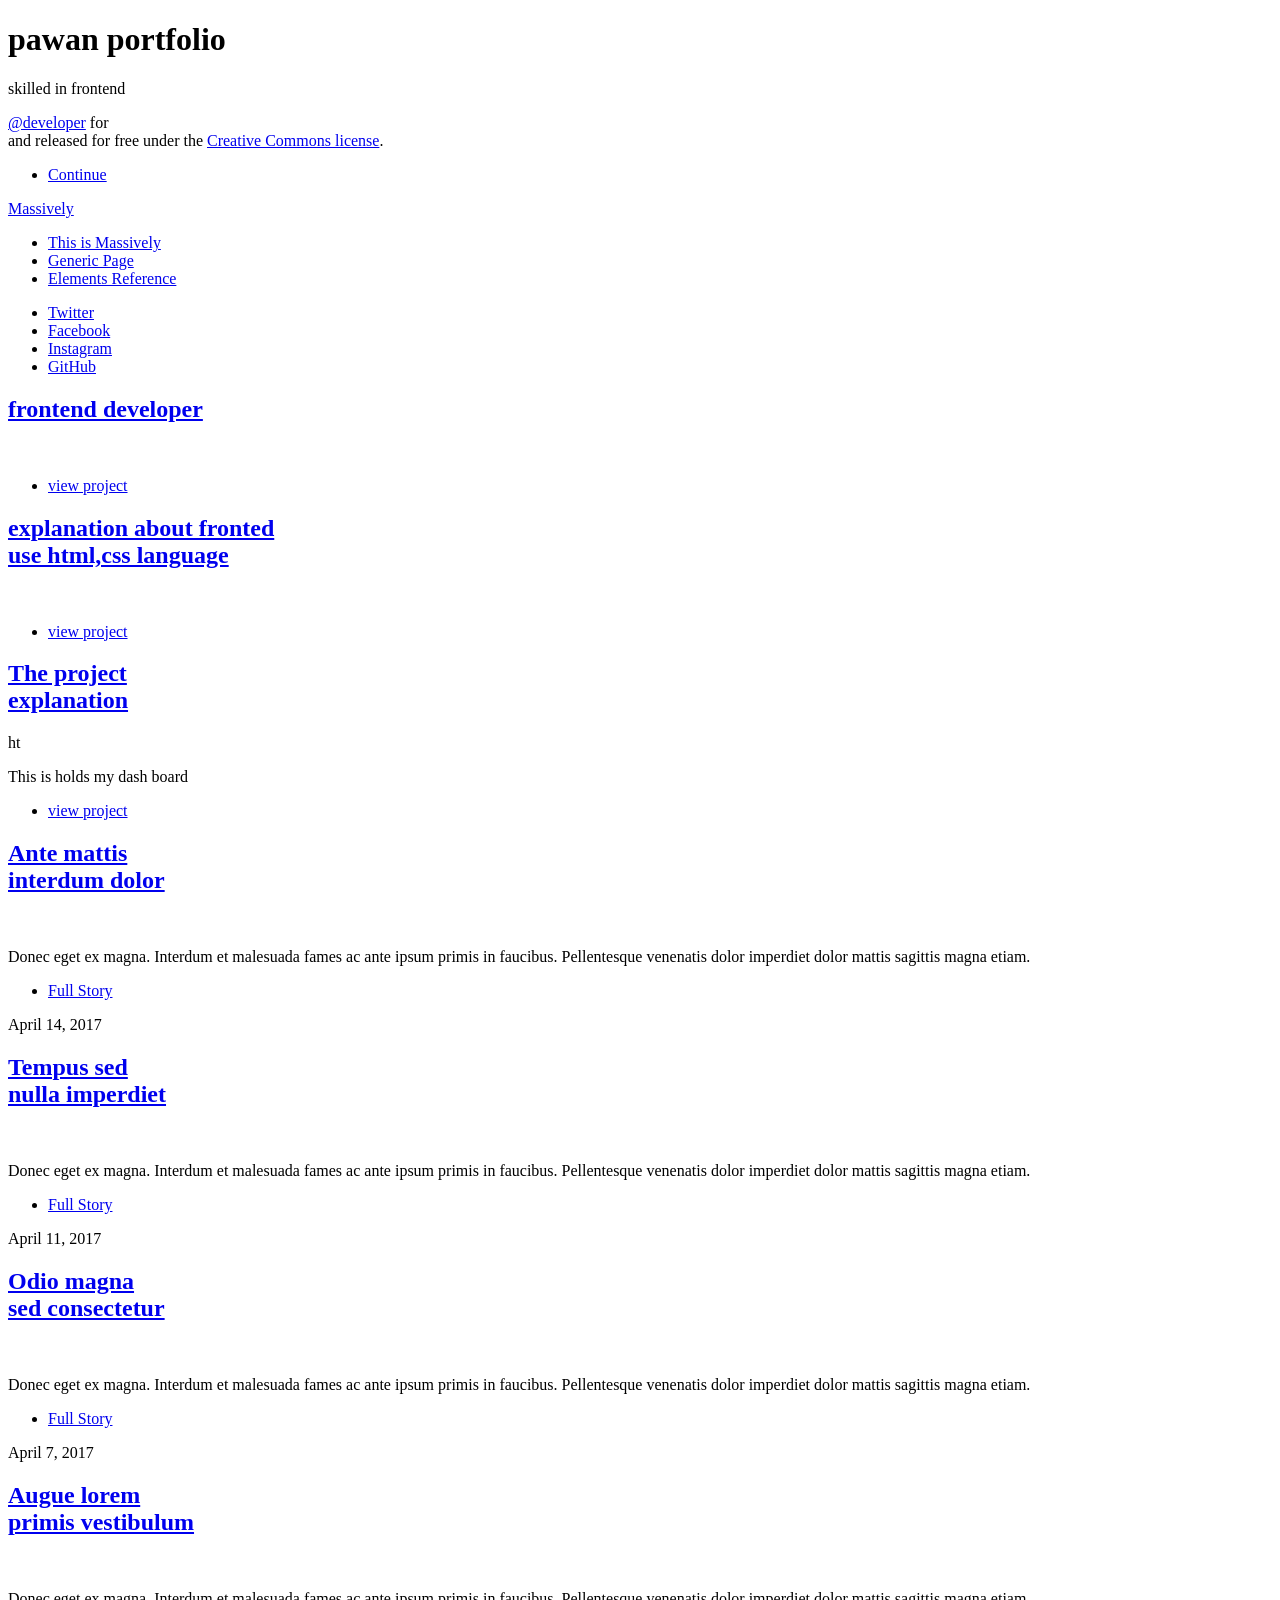
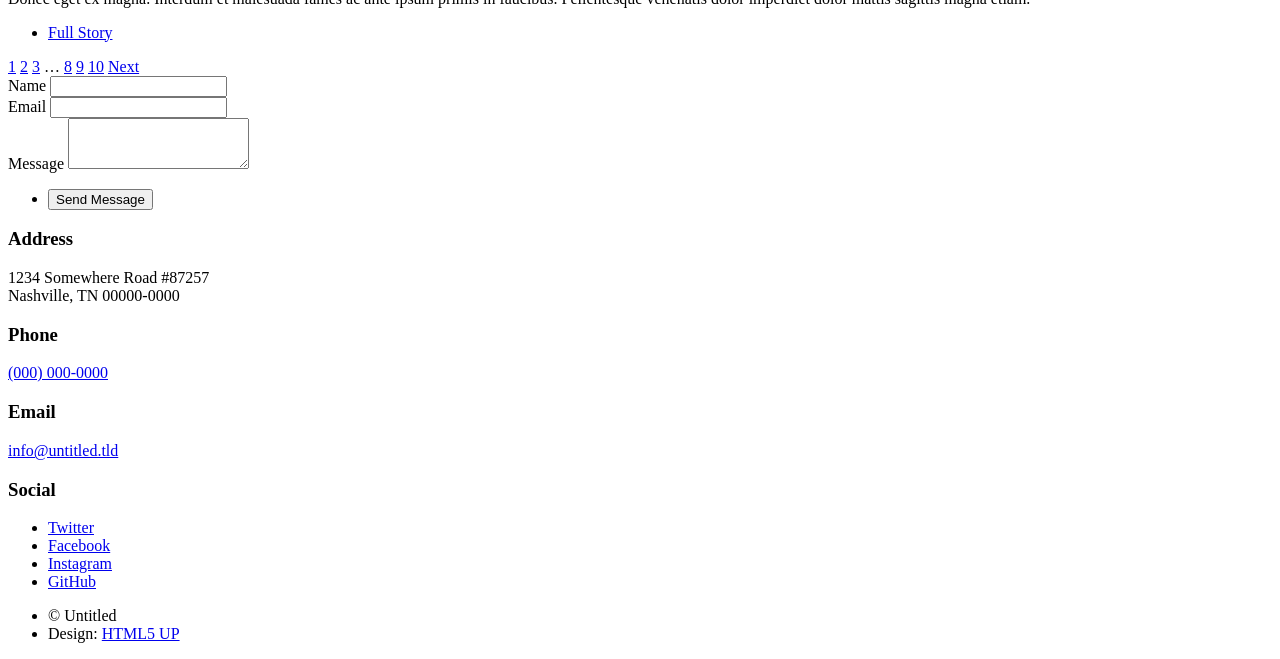
==== index.html @ 5cae9a3c "Add files via upload" ====
<!DOCTYPE HTML>
<!--
	Massively by HTML5 UP
	html5up.net | @ajlkn
	Free for personal and commercial use under the CCA 3.0 license (html5up.net/license)
-->
<html>
	<head>
		<title>pawan portfolio</title>
		<meta charset="utf-8" />
		<meta name="viewport" content="width=device-width, initial-scale=1, user-scalable=no" />
		<link rel="stylesheet" href="assets/css/main.css" />
		<noscript><link rel="stylesheet" href="assets/css/noscript.css" /></noscript>
	</head>
	<body class="is-preload">

		<!-- Wrapper -->
			<div id="wrapper" class="fade-in">

				<!-- Intro -->
					<div id="intro">
						<h1> pawan portfolio<br />
						</h1>
						<p> skilled in frontend</p><a href="https://twitter.com/ajlkn">@developer</a> for </a><br />
						and released for free under the <a href="https://html5up.net/license">Creative Commons license</a>.</p>
						<ul class="actions">
							<li><a href="#header" class="button icon solid solo fa-arrow-down scrolly">Continue</a></li>
						</ul>
					</div>

				<!-- Header -->
					<header id="header">
						<a href="index.html" class="logo">Massively</a>
					</header>

				<!-- Nav -->
					<nav id="nav">
						<ul class="links">
							<li class="active"><a href="index.html">This is Massively</a></li>
							<li><a href="generic.html">Generic Page</a></li>
							<li><a href="elements.html">Elements Reference</a></li>
						</ul>
						<ul class="icons">
							<li><a href="#" class="icon brands fa-twitter"><span class="label">Twitter</span></a></li>
							<li><a href="#" class="icon brands fa-facebook-f"><span class="label">Facebook</span></a></li>
							<li><a href="#" class="icon brands fa-instagram"><span class="label">Instagram</span></a></li>
							<li><a href="#" class="icon brands fa-github"><span class="label">GitHub</span></a></li>
						</ul>
					</nav>

				<!-- Main -->
					<div id="main">

						<!-- Featured Post -->
							<article class="post featured">
								<header class="major">

									<h2><a href="https://github.com/27pawan"> frontend developer<br />
								</a></h2>
									<p></p>
								</header>
								<a href="https://github.com/27pawan" class="image main"><img src="images/pic01.jpg" alt="" /></a>
								<ul class="actions special">
									<li><a href="https://github.com/27pawan" class="button large"> view project</a></li>
								</ul>
							</article>

						<!-- Posts -->
							<section class="posts">
								<article>
									<header>
										
										<h2><a href="https://github.com/27pawan/portfolio.git">explanation about fronted <br />
								      use html,css language</a></h2>
									</header>
									<a href="https://github.com/27pawan/portfolio.git" class="image fit"><img src="images/pic02.jpg" alt="" /></a>
									<p></p>
									<ul class="actions special">
										<li><a href="https://github.com/27pawan/portfolio.git" class="button">view project</a></li>
									</ul>
								</article>
								<article>
									<header>
										
										<h2><a href="https://github.com/27pawan/portfolio.git">The project<br />
										explanation</a></h2>
									</header>ht
									<a href="https://github.com/27pawan/portfolio.git" class="image fit"><img src="images/pic03.jpg" alt="" /></a>
									<p> This is holds my dash board</p>
									<ul class="actions special">
										<li><a href="https://github.com/27pawan/portfolio.git" class="button">view project</a></li>
									</ul>
								</article>
								<article>
									<header>
										
										<h2><a href="https://github.com/27pawan/portfolio.git">Ante mattis<br />
										interdum dolor</a></h2>
									</header>
									<a href="#" class="image fit"><img src="images/pic04.jpg" alt="" /></a>
									<p>Donec eget ex magna. Interdum et malesuada fames ac ante ipsum primis in faucibus. Pellentesque venenatis dolor imperdiet dolor mattis sagittis magna etiam.</p>
									<ul class="actions special">
										<li><a href="#" class="button">Full Story</a></li>
									</ul>
								</article>
								<article>
									<header>
										<span class="date">April 14, 2017</span>
										<h2><a href="#">Tempus sed<br />
										nulla imperdiet</a></h2>
									</header>
									<a href="#" class="image fit"><img src="images/pic05.jpg" alt="" /></a>
									<p>Donec eget ex magna. Interdum et malesuada fames ac ante ipsum primis in faucibus. Pellentesque venenatis dolor imperdiet dolor mattis sagittis magna etiam.</p>
									<ul class="actions special">
										<li><a href="#" class="button">Full Story</a></li>
									</ul>
								</article>
								<article>
									<header>
										<span class="date">April 11, 2017</span>
										<h2><a href="#">Odio magna<br />
										sed consectetur</a></h2>
									</header>
									<a href="#" class="image fit"><img src="images/pic06.jpg" alt="" /></a>
									<p>Donec eget ex magna. Interdum et malesuada fames ac ante ipsum primis in faucibus. Pellentesque venenatis dolor imperdiet dolor mattis sagittis magna etiam.</p>
									<ul class="actions special">
										<li><a href="#" class="button">Full Story</a></li>
									</ul>
								</article>
								<article>
									<header>
										<span class="date">April 7, 2017</span>
										<h2><a href="#">Augue lorem<br />
										primis vestibulum</a></h2>
									</header>
									<a href="#" class="image fit"><img src="images/pic07.jpg" alt="" /></a>
									<p>Donec eget ex magna. Interdum et malesuada fames ac ante ipsum primis in faucibus. Pellentesque venenatis dolor imperdiet dolor mattis sagittis magna etiam.</p>
									<ul class="actions special">
										<li><a href="#" class="button">Full Story</a></li>
									</ul>
								</article>
							</section>

						<!-- Footer -->
							<footer>
								<div class="pagination">
									<!--<a href="#" class="previous">Prev</a>-->
									<a href="#" class="page active">1</a>
									<a href="#" class="page">2</a>
									<a href="#" class="page">3</a>
									<span class="extra">&hellip;</span>
									<a href="#" class="page">8</a>
									<a href="#" class="page">9</a>
									<a href="#" class="page">10</a>
									<a href="#" class="next">Next</a>
								</div>
							</footer>

					</div>

				<!-- Footer -->
					<footer id="footer">
						<section>
							<form method="post" action="#">
								<div class="fields">
									<div class="field">
										<label for="name">Name</label>
										<input type="text" name="name" id="name" />
									</div>
									<div class="field">
										<label for="email">Email</label>
										<input type="text" name="email" id="email" />
									</div>
									<div class="field">
										<label for="message">Message</label>
										<textarea name="message" id="message" rows="3"></textarea>
									</div>
								</div>
								<ul class="actions">
									<li><input type="submit" value="Send Message" /></li>
								</ul>
							</form>
						</section>
						<section class="split contact">
							<section class="alt">
								<h3>Address</h3>
								<p>1234 Somewhere Road #87257<br />
								Nashville, TN 00000-0000</p>
							</section>
							<section>
								<h3>Phone</h3>
								<p><a href="#">(000) 000-0000</a></p>
							</section>
							<section>
								<h3>Email</h3>
								<p><a href="#">info@untitled.tld</a></p>
							</section>
							<section>
								<h3>Social</h3>
								<ul class="icons alt">
									<li><a href="#" class="icon brands alt fa-twitter"><span class="label">Twitter</span></a></li>
									<li><a href="#" class="icon brands alt fa-facebook-f"><span class="label">Facebook</span></a></li>
									<li><a href="#" class="icon brands alt fa-instagram"><span class="label">Instagram</span></a></li>
									<li><a href="#" class="icon brands alt fa-github"><span class="label">GitHub</span></a></li>
								</ul>
							</section>
						</section>
					</footer>

				<!-- Copyright -->
					<div id="copyright">
						<ul><li>&copy; Untitled</li><li>Design: <a href="https://html5up.net">HTML5 UP</a></li></ul>
					</div>

			</div>

		<!-- Scripts -->
			<script src="assets/js/jquery.min.js"></script>
			<script src="assets/js/jquery.scrollex.min.js"></script>
			<script src="assets/js/jquery.scrolly.min.js"></script>
			<script src="assets/js/browser.min.js"></script>
			<script src="assets/js/breakpoints.min.js"></script>
			<script src="assets/js/util.js"></script>
			<script src="assets/js/main.js"></script>

	</body>
</html>
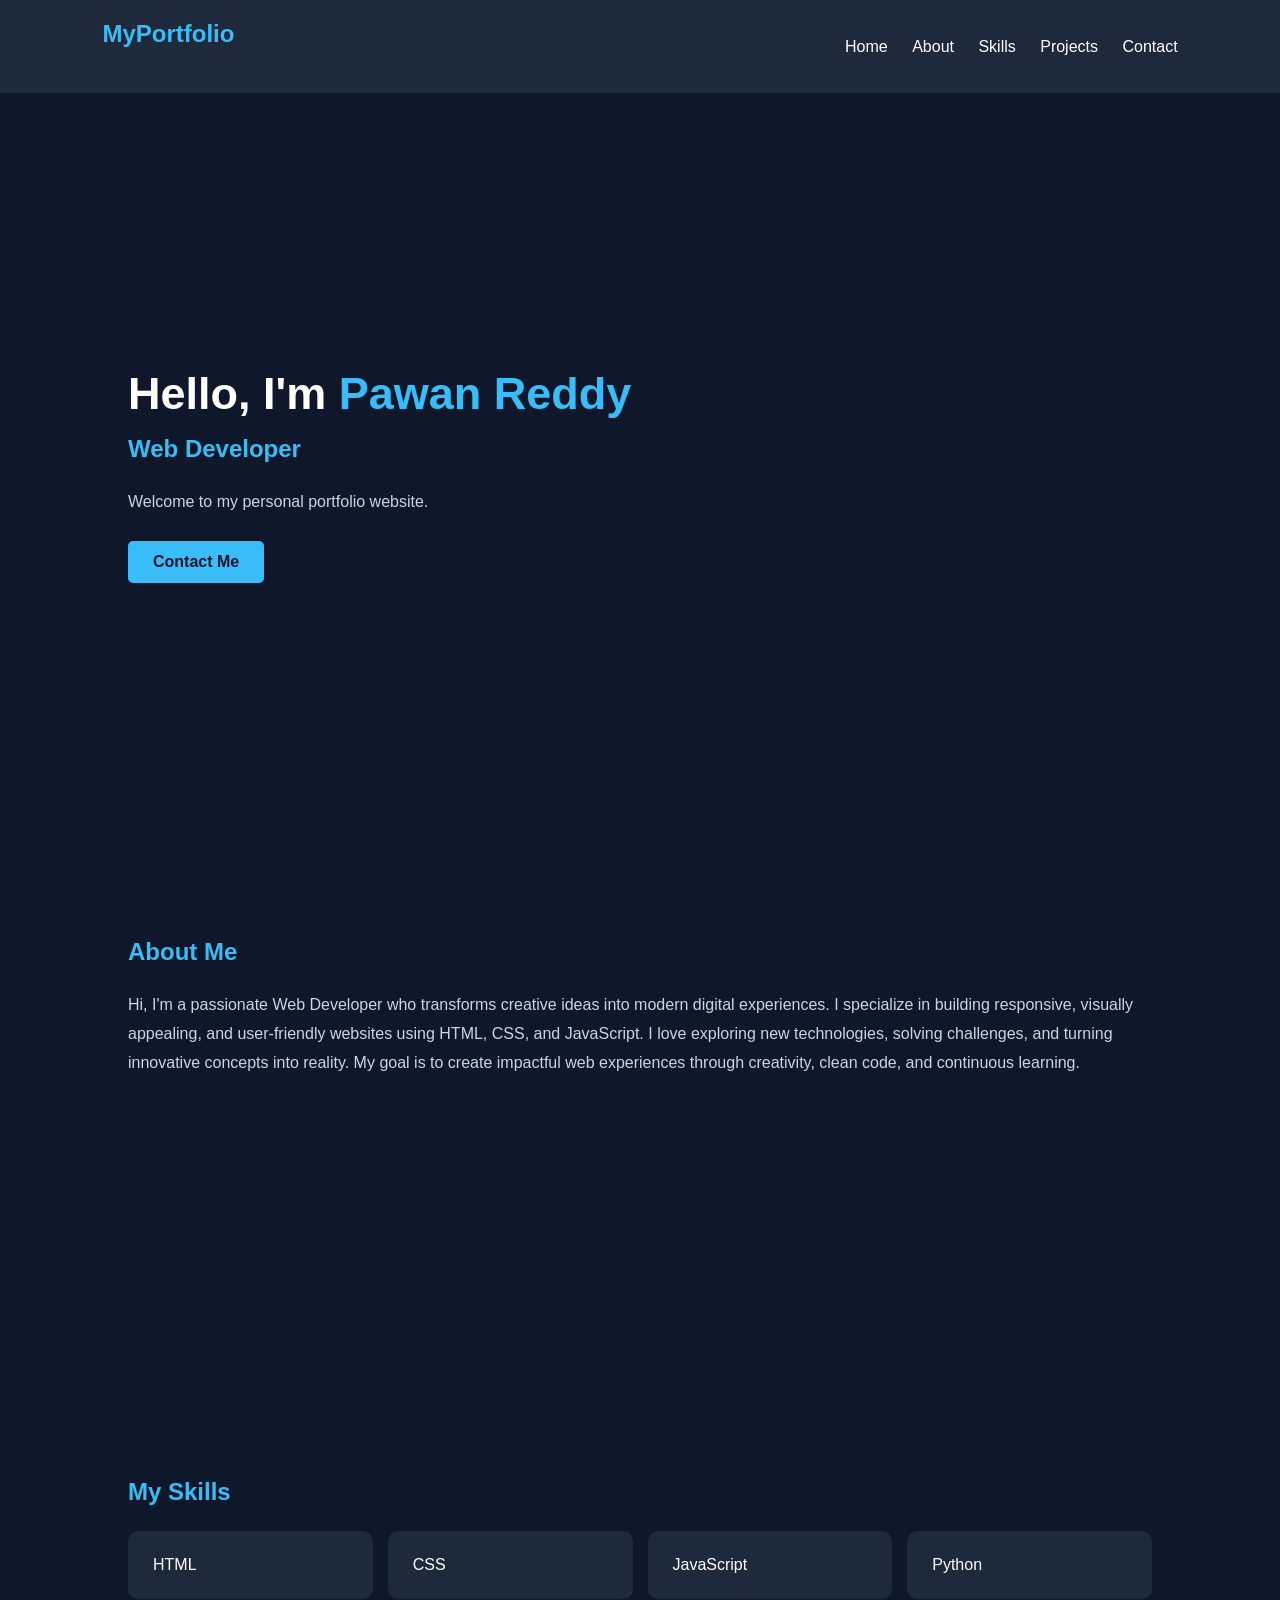
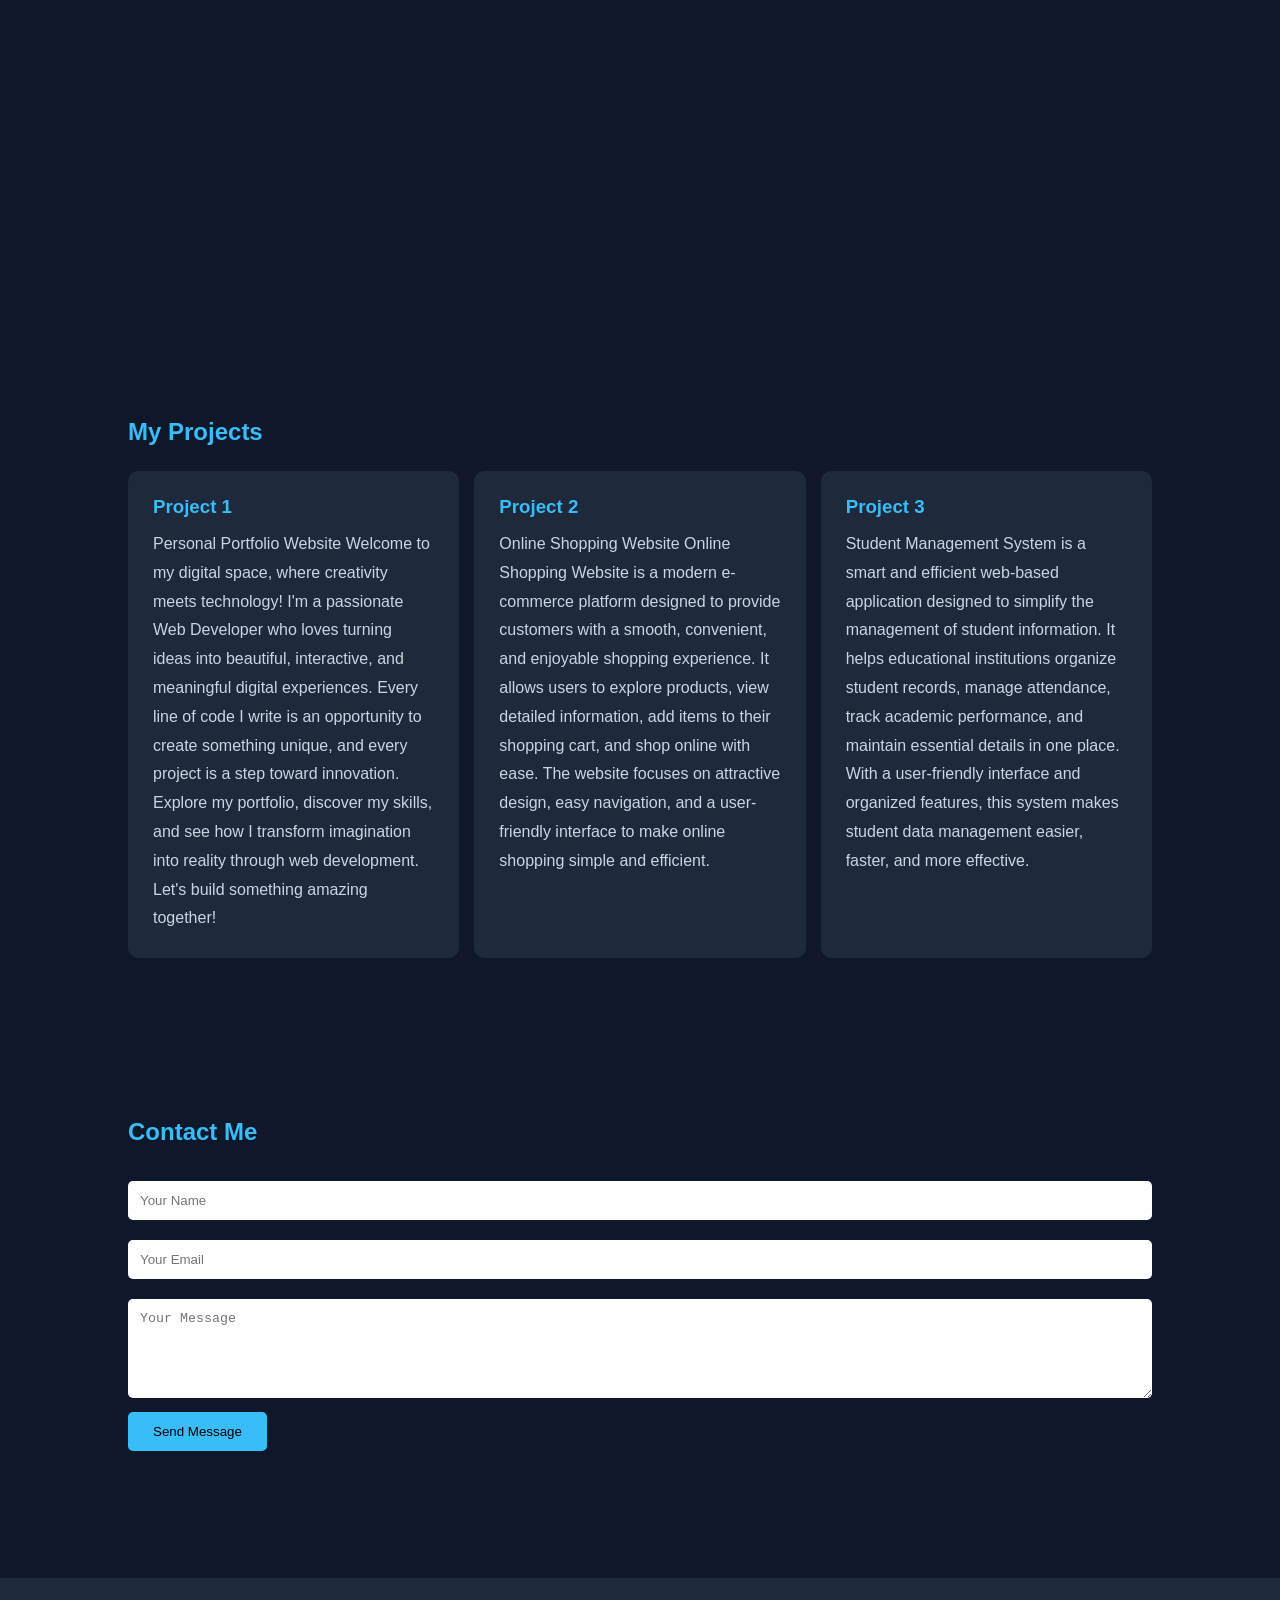
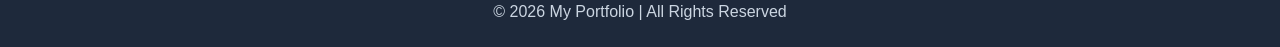
==== commit ea06a762: "Add files via upload" ====
--- a/index.html
+++ b/index.html
@@ -1,227 +1,243 @@
-<!DOCTYPE HTML>
-<!--
-	Massively by HTML5 UP
-	html5up.net | @ajlkn
-	Free for personal and commercial use under the CCA 3.0 license (html5up.net/license)
--->
-<html>
-	<head>
-		<title>pawan portfolio</title>
-		<meta charset="utf-8" />
-		<meta name="viewport" content="width=device-width, initial-scale=1, user-scalable=no" />
-		<link rel="stylesheet" href="assets/css/main.css" />
-		<noscript><link rel="stylesheet" href="assets/css/noscript.css" /></noscript>
-	</head>
-	<body class="is-preload">
-
-		<!-- Wrapper -->
-			<div id="wrapper" class="fade-in">
-
-				<!-- Intro -->
-					<div id="intro">
-						<h1> pawan portfolio<br />
-						</h1>
-						<p> skilled in frontend</p><a href="https://twitter.com/ajlkn">@developer</a> for </a><br />
-						and released for free under the <a href="https://html5up.net/license">Creative Commons license</a>.</p>
-						<ul class="actions">
-							<li><a href="#header" class="button icon solid solo fa-arrow-down scrolly">Continue</a></li>
-						</ul>
-					</div>
-
-				<!-- Header -->
-					<header id="header">
-						<a href="index.html" class="logo">Massively</a>
-					</header>
-
-				<!-- Nav -->
-					<nav id="nav">
-						<ul class="links">
-							<li class="active"><a href="index.html">This is Massively</a></li>
-							<li><a href="generic.html">Generic Page</a></li>
-							<li><a href="elements.html">Elements Reference</a></li>
-						</ul>
-						<ul class="icons">
-							<li><a href="#" class="icon brands fa-twitter"><span class="label">Twitter</span></a></li>
-							<li><a href="#" class="icon brands fa-facebook-f"><span class="label">Facebook</span></a></li>
-							<li><a href="#" class="icon brands fa-instagram"><span class="label">Instagram</span></a></li>
-							<li><a href="#" class="icon brands fa-github"><span class="label">GitHub</span></a></li>
-						</ul>
-					</nav>
-
-				<!-- Main -->
-					<div id="main">
-
-						<!-- Featured Post -->
-							<article class="post featured">
-								<header class="major">
-
-									<h2><a href="https://github.com/27pawan"> frontend developer<br />
-								</a></h2>
-									<p></p>
-								</header>
-								<a href="https://github.com/27pawan" class="image main"><img src="images/pic01.jpg" alt="" /></a>
-								<ul class="actions special">
-									<li><a href="https://github.com/27pawan" class="button large"> view project</a></li>
-								</ul>
-							</article>
-
-						<!-- Posts -->
-							<section class="posts">
-								<article>
-									<header>
-										
-										<h2><a href="https://github.com/27pawan/portfolio.git">explanation about fronted <br />
-								      use html,css language</a></h2>
-									</header>
-									<a href="https://github.com/27pawan/portfolio.git" class="image fit"><img src="images/pic02.jpg" alt="" /></a>
-									<p></p>
-									<ul class="actions special">
-										<li><a href="https://github.com/27pawan/portfolio.git" class="button">view project</a></li>
-									</ul>
-								</article>
-								<article>
-									<header>
-										
-										<h2><a href="https://github.com/27pawan/portfolio.git">The project<br />
-										explanation</a></h2>
-									</header>ht
-									<a href="https://github.com/27pawan/portfolio.git" class="image fit"><img src="images/pic03.jpg" alt="" /></a>
-									<p> This is holds my dash board</p>
-									<ul class="actions special">
-										<li><a href="https://github.com/27pawan/portfolio.git" class="button">view project</a></li>
-									</ul>
-								</article>
-								<article>
-									<header>
-										
-										<h2><a href="https://github.com/27pawan/portfolio.git">Ante mattis<br />
-										interdum dolor</a></h2>
-									</header>
-									<a href="#" class="image fit"><img src="images/pic04.jpg" alt="" /></a>
-									<p>Donec eget ex magna. Interdum et malesuada fames ac ante ipsum primis in faucibus. Pellentesque venenatis dolor imperdiet dolor mattis sagittis magna etiam.</p>
-									<ul class="actions special">
-										<li><a href="#" class="button">Full Story</a></li>
-									</ul>
-								</article>
-								<article>
-									<header>
-										<span class="date">April 14, 2017</span>
-										<h2><a href="#">Tempus sed<br />
-										nulla imperdiet</a></h2>
-									</header>
-									<a href="#" class="image fit"><img src="images/pic05.jpg" alt="" /></a>
-									<p>Donec eget ex magna. Interdum et malesuada fames ac ante ipsum primis in faucibus. Pellentesque venenatis dolor imperdiet dolor mattis sagittis magna etiam.</p>
-									<ul class="actions special">
-										<li><a href="#" class="button">Full Story</a></li>
-									</ul>
-								</article>
-								<article>
-									<header>
-										<span class="date">April 11, 2017</span>
-										<h2><a href="#">Odio magna<br />
-										sed consectetur</a></h2>
-									</header>
-									<a href="#" class="image fit"><img src="images/pic06.jpg" alt="" /></a>
-									<p>Donec eget ex magna. Interdum et malesuada fames ac ante ipsum primis in faucibus. Pellentesque venenatis dolor imperdiet dolor mattis sagittis magna etiam.</p>
-									<ul class="actions special">
-										<li><a href="#" class="button">Full Story</a></li>
-									</ul>
-								</article>
-								<article>
-									<header>
-										<span class="date">April 7, 2017</span>
-										<h2><a href="#">Augue lorem<br />
-										primis vestibulum</a></h2>
-									</header>
-									<a href="#" class="image fit"><img src="images/pic07.jpg" alt="" /></a>
-									<p>Donec eget ex magna. Interdum et malesuada fames ac ante ipsum primis in faucibus. Pellentesque venenatis dolor imperdiet dolor mattis sagittis magna etiam.</p>
-									<ul class="actions special">
-										<li><a href="#" class="button">Full Story</a></li>
-									</ul>
-								</article>
-							</section>
-
-						<!-- Footer -->
-							<footer>
-								<div class="pagination">
-									<!--<a href="#" class="previous">Prev</a>-->
-									<a href="#" class="page active">1</a>
-									<a href="#" class="page">2</a>
-									<a href="#" class="page">3</a>
-									<span class="extra">&hellip;</span>
-									<a href="#" class="page">8</a>
-									<a href="#" class="page">9</a>
-									<a href="#" class="page">10</a>
-									<a href="#" class="next">Next</a>
-								</div>
-							</footer>
-
-					</div>
-
-				<!-- Footer -->
-					<footer id="footer">
-						<section>
-							<form method="post" action="#">
-								<div class="fields">
-									<div class="field">
-										<label for="name">Name</label>
-										<input type="text" name="name" id="name" />
-									</div>
-									<div class="field">
-										<label for="email">Email</label>
-										<input type="text" name="email" id="email" />
-									</div>
-									<div class="field">
-										<label for="message">Message</label>
-										<textarea name="message" id="message" rows="3"></textarea>
-									</div>
-								</div>
-								<ul class="actions">
-									<li><input type="submit" value="Send Message" /></li>
-								</ul>
-							</form>
-						</section>
-						<section class="split contact">
-							<section class="alt">
-								<h3>Address</h3>
-								<p>1234 Somewhere Road #87257<br />
-								Nashville, TN 00000-0000</p>
-							</section>
-							<section>
-								<h3>Phone</h3>
-								<p><a href="#">(000) 000-0000</a></p>
-							</section>
-							<section>
-								<h3>Email</h3>
-								<p><a href="#">info@untitled.tld</a></p>
-							</section>
-							<section>
-								<h3>Social</h3>
-								<ul class="icons alt">
-									<li><a href="#" class="icon brands alt fa-twitter"><span class="label">Twitter</span></a></li>
-									<li><a href="#" class="icon brands alt fa-facebook-f"><span class="label">Facebook</span></a></li>
-									<li><a href="#" class="icon brands alt fa-instagram"><span class="label">Instagram</span></a></li>
-									<li><a href="#" class="icon brands alt fa-github"><span class="label">GitHub</span></a></li>
-								</ul>
-							</section>
-						</section>
-					</footer>
-
-				<!-- Copyright -->
-					<div id="copyright">
-						<ul><li>&copy; Untitled</li><li>Design: <a href="https://html5up.net">HTML5 UP</a></li></ul>
-					</div>
-
-			</div>
-
-		<!-- Scripts -->
-			<script src="assets/js/jquery.min.js"></script>
-			<script src="assets/js/jquery.scrollex.min.js"></script>
-			<script src="assets/js/jquery.scrolly.min.js"></script>
-			<script src="assets/js/browser.min.js"></script>
-			<script src="assets/js/breakpoints.min.js"></script>
-			<script src="assets/js/util.js"></script>
-			<script src="assets/js/main.js"></script>
-
-	</body>
-</html>+
+<!DOCTYPE html>
+<html lang="en">
+<head>
+    <meta charset="UTF-8">
+    <meta name="viewport" content="width=device-width, initial-scale=1.0">
+    <title> Portfolio</title>
+
+    <style>
+        * {
+            margin: 0;
+            padding: 0;
+            box-sizing: border-box;
+            scroll-behavior: smooth;
+        }
+
+        body {
+            font-family: Arial, sans-serif;
+            background: #0f172a;
+            color: white;
+        }
+
+        header {
+            background: #1e293b;
+            padding: 20px 8%;
+            display: flex;
+            justify-content: space-between;
+            align-items: center;
+            position: sticky;
+            top: 0;
+        }
+
+        header h2 {
+            color: #38bdf8;
+        }
+
+        nav a {
+            color: white;
+            text-decoration: none;
+            margin-left: 20px;
+        }
+
+        nav a:hover {
+            color: #38bdf8;
+        }
+
+        section {
+            padding: 80px 10%;
+            min-height: 60vh;
+        }
+
+        .home {
+            display: flex;
+            flex-direction: column;
+            justify-content: center;
+            min-height: 85vh;
+        }
+
+        .home h1 {
+            font-size: 45px;
+            margin-bottom: 15px;
+        }
+
+        .home span {
+            color: #38bdf8;
+        }
+
+        p {
+            line-height: 1.8;
+            color: #cbd5e1;
+        }
+
+        h2 {
+            color: #38bdf8;
+            margin-bottom: 25px;
+        }
+
+        .btn {
+            display: inline-block;
+            background: #38bdf8;
+            color: #0f172a;
+            padding: 12px 25px;
+            margin-top: 25px;
+            border-radius: 5px;
+            text-decoration: none;
+            font-weight: bold;
+            width: fit-content;
+        }
+
+        .skills, .projects {
+            display: flex;
+            flex-wrap: wrap;
+            gap: 15px;
+        }
+
+        .card {
+            background: #1e293b;
+            padding: 25px;
+            border-radius: 10px;
+            flex: 1 1 200px;
+        }
+
+        .card h3 {
+            color: #38bdf8;
+            margin-bottom: 12px;
+        }
+
+        input, textarea {
+            width: 100%;
+            padding: 12px;
+            margin: 10px 0;
+            border: none;
+            border-radius: 5px;
+        }
+
+        button {
+            background: #38bdf8;
+            padding: 12px 25px;
+            border: none;
+            cursor: pointer;
+            border-radius: 5px;
+        }
+
+        footer {
+            text-align: center;
+            padding: 20px;
+            background: #1e293b;
+        }
+
+        @media(max-width: 600px) {
+            header {
+                flex-direction: column;
+                gap: 15px;
+            }
+
+            nav a {
+                margin: 5px;
+                font-size: 14px;
+            }
+
+            .home h1 {
+                font-size: 32px;
+            }
+        }
+    </style>
+</head>
+
+<body>
+
+<header>
+    <h2>MyPortfolio</h2>
+    <nav>
+        <a href="#home">Home</a>
+        <a href="#about">About</a>
+        <a href="#skills">Skills</a>
+        <a href="#projects">Projects</a>
+        <a href="#contact">Contact</a>
+    </nav>
+</header>
+
+<section class="home" id="home">
+    <h1>Hello, I'm <span>Pawan Reddy</span></h1>
+    <h2>Web Developer</h2>
+    <p>Welcome to my personal portfolio website.</p>
+    <a href="#contact" class="btn">Contact Me</a>
+</section>
+
+<section id="about">
+    <h2>About Me</h2>
+    <p>
+        Hi, I'm a passionate Web Developer who transforms creative ideas into modern digital experiences.
+        I specialize in building responsive, visually appealing, and user-friendly websites using HTML, CSS, and JavaScript.
+        I love exploring new technologies, solving challenges, and turning innovative concepts into reality.
+        My goal is to create impactful web experiences through creativity, clean code, and continuous learning.
+    </p>
+</section>
+
+<section id="skills">
+    <h2>My Skills</h2>
+    <div class="skills">
+        <div class="card">HTML</div>
+        <div class="card">CSS</div>
+        <div class="card">JavaScript</div>
+        <div class="card">Python</div>
+    </div>
+</section>
+
+<section id="projects">
+    <h2>My Projects</h2>
+    <div class="projects">
+        <div class="card">
+            <h3>Project 1</h3>
+            <p>Personal Portfolio Website
+                Welcome to my digital space, where creativity meets technology! I'm a passionate Web Developer who loves turning ideas into beautiful, interactive, and meaningful digital experiences.
+                Every line of code I write is an opportunity to create something unique, and every project is a step toward innovation.
+                Explore my portfolio, discover my skills, and see how I transform imagination into reality through web development.
+                Let's build something amazing together!
+            </p>
+        </div>
+        <div class="card">
+            <h3>Project 2</h3>
+            <p>Online Shopping Website
+                Online Shopping Website is a modern e-commerce platform designed to provide customers with a smooth, convenient, and enjoyable shopping experience.
+                It allows users to explore products, view detailed information, add items to their shopping cart, and shop online with ease.
+                The website focuses on attractive design, easy navigation, and a user-friendly interface to make online shopping simple and efficient.
+            </p>
+        </div>
+        <div class="card">
+            <h3>Project 3</h3>
+            <p>
+                Student Management System is a smart and efficient web-based application designed to simplify the management of student information.
+                It helps educational institutions organize student records, manage attendance, track academic performance, and maintain essential details in one place.
+                With a user-friendly interface and organized features, this system makes student data management easier, faster, and more effective.
+            </p>
+        </div>
+    </div>
+</section>
+
+<section id="contact">
+    <h2>Contact Me</h2>
+    <form id="contactForm">
+        <input type="text" placeholder="Your Name" required>
+        <input type="email" placeholder="Your Email" required>
+        <textarea placeholder="Your Message" rows="5" required></textarea>
+        <button type="submit">Send Message</button>
+    </form>
+</section>
+
+<footer>
+    <p>© 2026 My Portfolio | All Rights Reserved</p>
+</footer>
+
+<script>
+    document.getElementById("contactForm").addEventListener("submit",
+        function(event) {
+            event.preventDefault();
+            alert("Thank you for contacting me!");
+            this.reset();
+        }
+    );
+</script>
+</body>
+</html>
